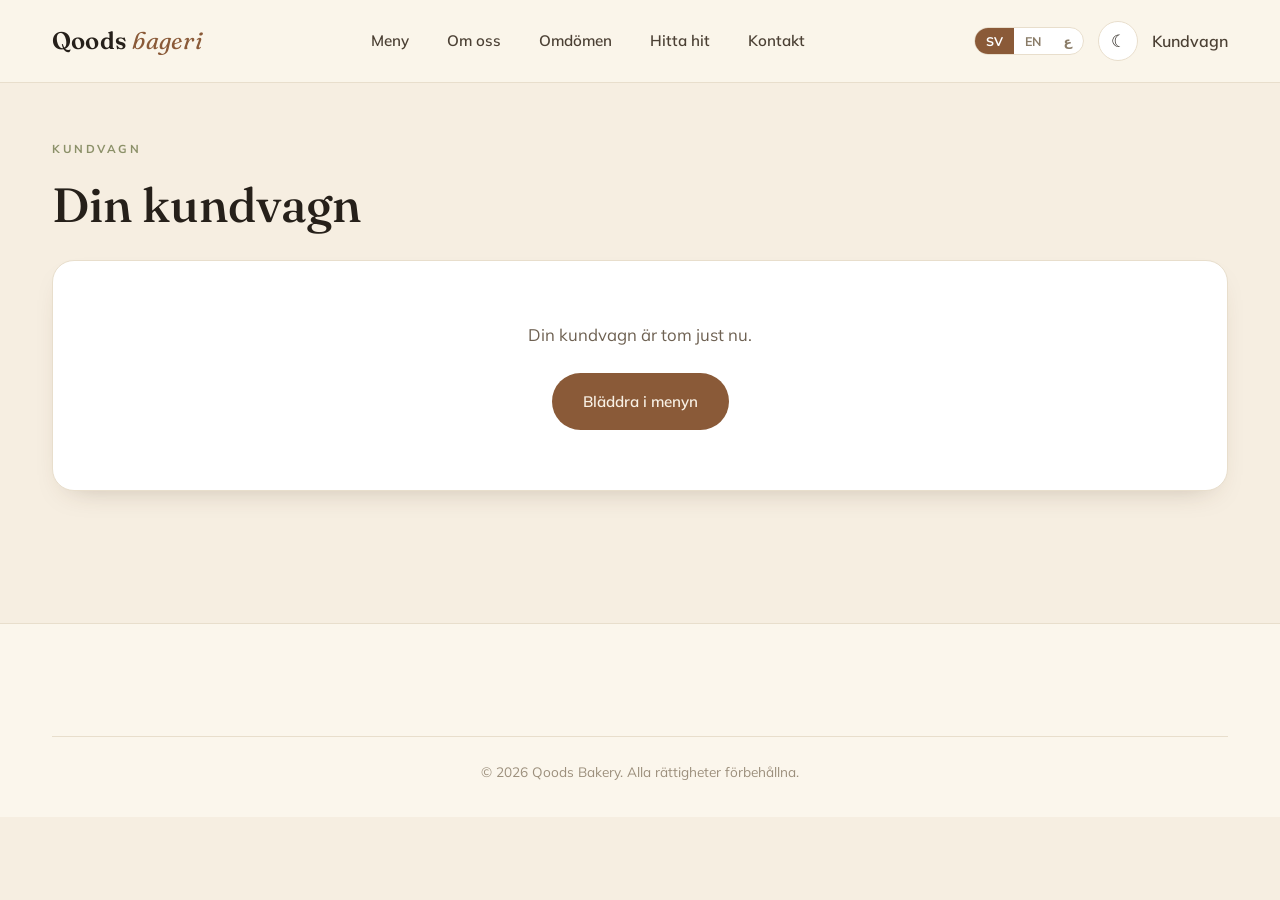
==== cart.html @ 98d8e090 "Qoods Bageri website (photos, 3 languages, cart, map) Co-Authored-By: Claude Opus 4.8 <noreply@anthr" ====
<!doctype html>
<html lang="sv">
<head>
<meta charset="utf-8">
<meta name="viewport" content="width=device-width, initial-scale=1">
<title>Qoods Bakery</title>
<script>try{var th=localStorage.getItem('qoods_theme')||'light';document.documentElement.setAttribute('data-theme',th);var lg=localStorage.getItem('qoods_lang')||'sv';document.documentElement.lang=lg;document.documentElement.dir=lg==='ar'?'rtl':'ltr';}catch(e){}</script>
<link rel="preconnect" href="https://fonts.googleapis.com">
<link rel="preconnect" href="https://fonts.gstatic.com" crossorigin>
<link href="https://fonts.googleapis.com/css2?family=Fraunces:ital,opsz,wght@0,9..144,400;0,9..144,500;0,9..144,600;1,9..144,400;1,9..144,500&family=Mulish:wght@400;500;600;700&family=Amiri:wght@400;700&family=Tajawal:wght@400;500;700&display=swap" rel="stylesheet">
<link rel="stylesheet" href="styles.css">
</head>
<body>

<header>
  <div class="wrap nav">
    <a href="index.html" class="logo"><b>Qoods</b> <span>bageri</span></a>
    <nav class="nav-links">
      <a href="index.html#menu" data-i18n="nav.menu">Meny</a>
      <a href="index.html#about" data-i18n="nav.about">Om oss</a>
      <a href="index.html#reviews" data-i18n="nav.reviews">Omdömen</a>
      <a href="index.html#visit" data-i18n="nav.visit">Hitta hit</a>
      <a href="index.html#contact" data-i18n="nav.contact">Kontakt</a>
    </nav>
    <div class="nav-right">
      <div class="lang-switch">
        <button data-lang="sv" onclick="setLang('sv')">SV</button>
        <button data-lang="en" onclick="setLang('en')">EN</button>
        <button data-lang="ar" onclick="setLang('ar')">ع</button>
      </div>
      <button class="theme-toggle" data-theme-toggle onclick="toggleTheme()" aria-label="Theme">☾</button>
      <a href="cart.html" class="cart-link"><span data-i18n="nav.cart">Kundvagn</span> <span class="cart-badge" data-cart-count>0</span></a>
    </div>
  </div>
</header>

<section class="cartpage">
  <div class="wrap">
    <div class="eyebrow" data-i18n="cart.eyebrow">Kundvagn</div>
    <h1 data-i18n="cart.title">Din kundvagn</h1>
    <div id="cartRoot"></div>
  </div>
</section>

<footer>
  <div class="wrap"><div class="foot-bottom" data-i18n="foot.rights">© 2026 Qoods Bakery. Alla rättigheter förbehållna.</div></div>
</footer>

<script src="i18n.js"></script>
<script src="data.js"></script>
<script>
  const root = document.getElementById("cartRoot");
  const fmt = n => (Math.round(n * 100) / 100).toLocaleString("sv-SE");
  const getKg = id => { const e = getCart().find(x=>x.id===id); return e ? e.kg : 0.5; };

  function render(){
    const cart = getCart();
    if (!cart.length){
      root.innerHTML = `
        <div class="cart-empty">
          <p>${t('cart.empty')}</p>
          <a class="btn btn-primary" href="index.html#menu">${t('cart.browse')}</a>
        </div>`;
      return;
    }
    const rows = cart.map(item => {
      const p = productById(item.id);
      if (!p) return "";
      return `
        <div class="cart-item">
          <img src="${p.img}" alt="${pName(p.id)}">
          <div>
            <div class="ci-name">${pName(p.id)}</div>
            <div class="ci-price">${p.price} ${t('product.per_kg')}</div>
            <div class="ci-controls">
              <div class="mini-stepper">
                <button data-dec="${p.id}">–</button>
                <span>${fmt(item.kg)} ${t('unit.kg')}</span>
                <button data-inc="${p.id}">+</button>
              </div>
              <button class="ci-remove" data-remove="${p.id}">${t('cart.remove')}</button>
            </div>
          </div>
          <div class="ci-total">${fmt(p.price * item.kg)} kr</div>
        </div>`;
    }).join("");

    const subtotal = cartSubtotal();
    root.innerHTML = `
      <div class="cart-layout">
        <div>${rows}</div>
        <div class="summary">
          <h3>${t('cart.summary')}</h3>
          <div class="sum-row"><span>${t('cart.items')}</span><span>${cart.length}</span></div>
          <div class="sum-row"><span>${t('cart.subtotal')}</span><span>${fmt(subtotal)} kr</span></div>
          <div class="sum-row total"><span>${t('cart.total')}</span><span>${fmt(subtotal)} kr</span></div>
          <a class="btn btn-primary" href="index.html#contact">${t('cart.request')}</a>
          <div class="fineprint">${t('cart.fineprint')}</div>
        </div>
      </div>`;

    root.querySelectorAll("[data-inc]").forEach(b => b.onclick = () => { setKg(b.dataset.inc, getKg(b.dataset.inc)+0.5); render(); });
    root.querySelectorAll("[data-dec]").forEach(b => b.onclick = () => { setKg(b.dataset.dec, getKg(b.dataset.dec)-0.5); render(); });
    root.querySelectorAll("[data-remove]").forEach(b => b.onclick = () => { removeFromCart(b.dataset.remove); render(); });
  }

  window.onLangApplied = render;
  render();
</script>
</body>
</html>
---- styles.css ----
:root{
  --cream:#F6EEE1;
  --cream-top:#FBF6EC;
  --blush:#F3E0DA;
  --ink:#26201A;
  --brown:#8A5A38;
  --brown-deep:#6E4527;
  --body:#6E6152;
  --sage:#8B9068;
  --line:#E8DECC;
  --card:#FFFFFF;
  --shadow:0 24px 60px -30px rgba(78,52,30,.35);
  --shadow-sm:0 12px 30px -18px rgba(78,52,30,.35);
  --serif:"Fraunces",Georgia,serif;
  --sans:"Mulish",system-ui,-apple-system,sans-serif;
}
*{box-sizing:border-box;margin:0;padding:0}
html{scroll-behavior:smooth}
body{font-family:var(--sans);color:var(--body);background:var(--cream);line-height:1.65;-webkit-font-smoothing:antialiased}
img{display:block;max-width:100%}
a{color:inherit;text-decoration:none}
.wrap{max-width:1240px;margin:0 auto;padding:0 32px}
.eyebrow{text-transform:uppercase;letter-spacing:.22em;font-size:.72rem;font-weight:700;color:var(--sage);margin-bottom:22px}
h1,h2,h3{font-family:var(--serif);color:var(--ink);font-weight:500;line-height:1.05}
.display{font-size:clamp(2.6rem,5.4vw,4.6rem);letter-spacing:-.01em}
h2.section{font-size:clamp(2rem,3.6vw,2.9rem)}
p.lead{font-size:1.06rem;max-width:36ch}
.btn{display:inline-flex;align-items:center;justify-content:center;font-family:var(--sans);font-weight:600;font-size:.95rem;padding:15px 30px;border-radius:999px;cursor:pointer;border:1px solid transparent;transition:.2s ease}
.btn-primary{background:var(--brown);color:#F8F0E4}
.btn-primary:hover{background:var(--brown-deep)}
.btn-ghost{background:transparent;color:var(--ink);border-color:#D8C9B2}
.btn-ghost:hover{background:#efe5d5}
.btn:disabled{opacity:.5;cursor:not-allowed}

/* Header */
header{position:sticky;top:0;z-index:40;background:rgba(251,246,236,.86);backdrop-filter:saturate(1.1) blur(10px);border-bottom:1px solid var(--line)}
.nav{display:flex;align-items:center;justify-content:space-between;height:82px}
.logo{font-family:var(--serif);font-size:1.5rem;color:var(--ink);letter-spacing:.01em}
.logo b{font-weight:600}.logo span{font-style:italic;font-weight:400;color:var(--brown)}
.nav-links{display:flex;gap:38px}
.nav-links a{font-weight:600;font-size:.95rem;color:#4b4034;transition:.2s}
.nav-links a:hover{color:var(--brown)}
.nav-right{display:flex;align-items:center;gap:22px}
.cart-link{position:relative;display:inline-flex;align-items:center;gap:9px;font-weight:600;color:#4b4034}
.cart-link:hover{color:var(--brown)}
.cart-badge{min-width:20px;height:20px;padding:0 6px;border-radius:999px;background:var(--brown);color:#fff;font-size:.72rem;font-weight:700;display:inline-flex;align-items:center;justify-content:center}

/* Hero */
.hero{padding:76px 0 44px}
.hero-grid{display:grid;grid-template-columns:1fr 1.05fr;gap:64px;align-items:center}
.hero .brand-name{font-size:clamp(3rem,6vw,5rem);line-height:.98;margin-bottom:4px}
.hero p.lead{margin:24px 0 34px;color:#6b5d4b}
.hero-actions{display:flex;gap:16px;flex-wrap:wrap}
.hero-media{position:relative}
.hero-media img{width:100%;height:540px;object-fit:cover;border-radius:26px;box-shadow:var(--shadow)}
.float-card{position:absolute;left:-8px;bottom:-22px;background:var(--card);border-radius:18px;padding:18px 26px;box-shadow:var(--shadow-sm);border:1px solid var(--line)}
.float-card .k{font-size:.66rem;letter-spacing:.2em;text-transform:uppercase;color:var(--sage);font-weight:700}
.float-card .v{font-family:var(--serif);font-size:1.35rem;color:var(--ink);margin-top:4px}

/* Welcome band */
.special{padding:30px 0 8px}
.special-band{background:var(--blush);border-radius:26px;text-align:center;padding:70px 40px}
.special-band .eyebrow{color:#b07e6b;margin-bottom:16px}
.special-band h2{font-size:clamp(2rem,3.6vw,3rem);color:#3d2a20}
.special-band p{max-width:46ch;margin:16px auto 0;color:#8a6455}

/* Menu / shop grid */
.menu{padding:82px 0 40px}
.menu-head{max-width:52ch;margin-bottom:52px}
.menu-head p{margin-top:18px;font-size:1.05rem}
.product-grid{display:grid;grid-template-columns:repeat(5,1fr);gap:24px}
.pcard{background:var(--card);border:1px solid var(--line);border-radius:18px;overflow:hidden;box-shadow:var(--shadow-sm);cursor:pointer;transition:.22s ease;display:flex;flex-direction:column}
.pcard:hover{transform:translateY(-5px);box-shadow:var(--shadow)}
.pcard .thumb{aspect-ratio:1/1;overflow:hidden;background:#f3ece0}
.pcard .thumb img{width:100%;height:100%;object-fit:cover;transition:.4s ease}
.pcard:hover .thumb img{transform:scale(1.05)}
.pcard .pbody{padding:16px 16px 18px;display:flex;flex-direction:column;gap:6px;flex:1}
.pcard .pname{font-family:var(--serif);font-size:1.05rem;color:var(--ink);line-height:1.15}
.pcard .pprice{font-family:var(--serif);font-size:.92rem;color:var(--brown);margin-top:auto}
.pcard .pview{font-size:.78rem;font-weight:700;letter-spacing:.04em;color:var(--sage);text-transform:uppercase}

/* About */
.about{padding:80px 0}
.about-grid{display:grid;grid-template-columns:1fr 1fr;gap:70px;align-items:center}
.about-grid p{margin-top:20px;color:#6b5d4b;font-size:1.04rem}
.about-media img{width:100%;height:540px;object-fit:cover;border-radius:26px;box-shadow:var(--shadow)}
.img-placeholder{width:100%;height:540px;border-radius:26px;border:2px dashed #d8c7ac;background:#f1e8d8;display:flex;align-items:center;justify-content:center;text-align:center;color:#a9906c;font-weight:600;padding:30px}
.features{display:grid;grid-template-columns:repeat(3,1fr);gap:26px;margin-top:60px}
.feature{background:var(--card);border:1px solid var(--line);border-radius:20px;padding:32px 30px;box-shadow:var(--shadow-sm)}
.feature h3{font-size:1.28rem;margin-bottom:10px}
.feature p{font-size:.96rem}

/* Reviews */
.reviews{padding:70px 0 40px}
.reviews-head{display:flex;justify-content:space-between;align-items:flex-end;gap:30px;flex-wrap:wrap;margin-bottom:44px}
.reviews-head .htext{max-width:40ch}
.reviews-head .htext p{margin-top:14px}
.rating-badge{display:flex;align-items:center;gap:18px;background:var(--card);border:1px solid var(--line);border-radius:20px;padding:20px 28px;box-shadow:var(--shadow-sm)}
.rating-badge .num{font-family:var(--serif);font-size:2.8rem;color:var(--ink);line-height:1}
.rating-badge .meta{font-size:.9rem;color:#8a7c68}
.stars{color:#C99A2E;letter-spacing:2px;font-size:1.05rem}
.stars .off{color:#e0d4bf}
.review-grid{display:grid;grid-template-columns:repeat(2,1fr);gap:26px}
.review-card{background:var(--card);border:1px solid var(--line);border-radius:20px;padding:32px 34px;box-shadow:var(--shadow-sm);display:flex;flex-direction:column}
.review-card .quote{font-family:var(--serif);font-style:italic;font-size:1.12rem;color:#453a2d;line-height:1.55;margin:16px 0 20px}
.review-card .subratings{font-size:.82rem;color:#8a7c68;margin-bottom:16px}
.review-card .who{margin-top:auto;font-weight:700;color:var(--ink)}

/* Visit */
.visit{padding:20px 0 70px}
.visit-grid{display:grid;grid-template-columns:1fr 1fr;gap:30px}
.panel{background:var(--card);border:1px solid var(--line);border-radius:22px;padding:40px 42px;box-shadow:var(--shadow-sm)}
.hours-row{display:flex;justify-content:space-between;align-items:center;padding:18px 0;font-size:1.05rem}
.hours-row + .hours-row{border-top:1px solid var(--line)}
.hours-row .day{font-family:var(--serif);color:var(--ink)}
.hours-row .time{font-family:var(--serif);color:#4b4034}
.panel h3{font-size:1.7rem;margin-bottom:16px}
.panel .contact-line{margin:4px 0;color:var(--brown)}
.panel .note{margin-top:20px;color:#7b6d5b;max-width:38ch}
.map{margin-top:30px;height:340px;border-radius:22px;overflow:hidden;border:1px solid var(--line);background:radial-gradient(circle at 30% 40%,#dfe7d3 0 8px,transparent 9px),radial-gradient(circle at 70% 65%,#e7d9c4 0 10px,transparent 11px),linear-gradient(135deg,#eef1e6,#e9e0cf);position:relative;box-shadow:var(--shadow-sm)}
.map .roads{position:absolute;inset:0;background-image:linear-gradient(90deg,rgba(180,160,130,.35) 2px,transparent 2px),linear-gradient(0deg,rgba(180,160,130,.28) 2px,transparent 2px);background-size:120px 120px,120px 120px}
.map .pin{position:absolute;left:50%;top:50%;transform:translate(-50%,-100%);text-align:center}
.map .pin .dot{width:22px;height:22px;background:var(--brown);border-radius:50% 50% 50% 0;transform:rotate(-45deg);margin:0 auto;box-shadow:0 8px 18px -6px rgba(78,52,30,.6)}
.map .pin .lbl{margin-top:14px;background:#fff;border:1px solid var(--line);border-radius:999px;padding:7px 16px;font-weight:600;font-size:.85rem;color:var(--ink)}

/* Contact */
.contact{padding:20px 0 90px}
.contact-head{max-width:46ch;margin-bottom:40px}
.contact-head p{margin-top:16px;font-size:1.05rem}
.form-card{background:var(--card);border:1px solid var(--line);border-radius:24px;padding:46px 48px;box-shadow:var(--shadow-sm)}
.form-grid{display:grid;grid-template-columns:1fr 1fr;gap:26px 30px}
.field{display:flex;flex-direction:column}
.field.full{grid-column:1 / -1}
label{font-family:var(--serif);color:var(--ink);font-size:1.02rem;margin-bottom:10px}
input,select,textarea{font-family:var(--sans);font-size:.98rem;color:#4b4034;padding:15px 18px;border:1px solid #E0D4BF;border-radius:14px;background:#FDFBF6;transition:.2s;width:100%}
input:focus,select:focus,textarea:focus{outline:none;border-color:var(--brown);box-shadow:0 0 0 3px rgba(138,90,56,.12)}
textarea{min-height:150px;resize:vertical}
.form-actions{margin-top:30px}

/* Footer */
footer{background:var(--cream-top);border-top:1px solid var(--line);padding:64px 0 34px}
.foot-grid{display:grid;grid-template-columns:1.3fr 1fr 1fr;gap:40px}
.foot-brand p{margin-top:16px;max-width:34ch;font-size:.98rem}
.foot-col h4{text-transform:uppercase;letter-spacing:.18em;font-size:.72rem;color:var(--sage);font-weight:700;margin-bottom:18px}
.foot-row{display:flex;justify-content:space-between;font-size:.95rem;padding:6px 0}
.foot-bottom{margin-top:48px;padding-top:24px;border-top:1px solid var(--line);text-align:center;font-size:.85rem;color:#9c8f7c}

/* ===== Product detail page ===== */
.pd{padding:56px 0 90px}
.crumbs{font-size:.9rem;color:#8a7c68;margin-bottom:34px}
.crumbs a:hover{color:var(--brown)}
.pd-grid{display:grid;grid-template-columns:1.05fr 1fr;gap:60px;align-items:start}
.pd-media img{width:100%;border-radius:24px;box-shadow:var(--shadow);object-fit:cover}
.pd-info .eyebrow{margin-bottom:14px}
.pd-info h1{font-size:clamp(2.1rem,4vw,3.1rem);margin-bottom:16px}
.pd-info .desc{font-size:1.08rem;color:#6b5d4b;max-width:44ch}
.pd-price{font-family:var(--serif);font-size:1.7rem;color:var(--brown);margin:26px 0 6px}
.pd-price small{font-family:var(--sans);font-size:.95rem;color:#8a7c68;font-weight:600}
.qty-block{margin-top:30px;background:var(--card);border:1px solid var(--line);border-radius:20px;padding:28px 30px;box-shadow:var(--shadow-sm)}
.qty-label{font-family:var(--serif);color:var(--ink);font-size:1.1rem;margin-bottom:16px}
.stepper{display:inline-flex;align-items:center;gap:0;border:1px solid #E0D4BF;border-radius:999px;overflow:hidden;background:#FDFBF6}
.stepper button{width:52px;height:52px;border:none;background:transparent;font-size:1.5rem;color:var(--brown);cursor:pointer;font-family:var(--sans)}
.stepper button:hover{background:#efe5d5}
.stepper input{width:96px;text-align:center;border:none;background:transparent;font-family:var(--serif);font-size:1.2rem;color:var(--ink);padding:0}
.stepper input:focus{box-shadow:none}
.kg-unit{margin-left:12px;color:#8a7c68;font-weight:600}
.line-total{margin:22px 0 24px;font-size:1.05rem;color:#4b4034}
.line-total b{font-family:var(--serif);color:var(--ink);font-size:1.25rem}
.pd-actions{display:flex;gap:14px;flex-wrap:wrap}
.added-msg{margin-top:18px;color:#4e7a3f;font-weight:600;display:none}
.added-msg.show{display:block}

/* ===== Cart page ===== */
.cartpage{padding:56px 0 90px;min-height:60vh}
.cartpage h1{font-size:clamp(2.1rem,4vw,3rem);margin-bottom:8px}
.cart-empty{background:var(--card);border:1px solid var(--line);border-radius:22px;padding:60px 40px;text-align:center;box-shadow:var(--shadow-sm);margin-top:30px}
.cart-empty p{margin-bottom:24px;font-size:1.05rem}
.cart-layout{display:grid;grid-template-columns:1.6fr .9fr;gap:40px;margin-top:40px;align-items:start}
.cart-item{display:grid;grid-template-columns:96px 1fr auto;gap:22px;align-items:center;background:var(--card);border:1px solid var(--line);border-radius:18px;padding:18px;box-shadow:var(--shadow-sm);margin-bottom:18px}
.cart-item img{width:96px;height:96px;object-fit:cover;border-radius:12px}
.cart-item .ci-name{font-family:var(--serif);font-size:1.2rem;color:var(--ink)}
.cart-item .ci-price{font-size:.9rem;color:#8a7c68;margin-top:2px}
.cart-item .ci-controls{display:flex;align-items:center;gap:14px;margin-top:12px}
.mini-stepper{display:inline-flex;align-items:center;border:1px solid #E0D4BF;border-radius:999px;background:#FDFBF6}
.mini-stepper button{width:34px;height:34px;border:none;background:transparent;color:var(--brown);font-size:1.1rem;cursor:pointer}
.mini-stepper span{min-width:64px;text-align:center;font-family:var(--serif);color:var(--ink)}
.ci-remove{background:none;border:none;color:#b06a52;font-weight:600;cursor:pointer;font-size:.85rem}
.ci-total{font-family:var(--serif);font-size:1.2rem;color:var(--ink);white-space:nowrap}
.summary{background:var(--card);border:1px solid var(--line);border-radius:22px;padding:34px 34px;box-shadow:var(--shadow-sm);position:sticky;top:110px}
.summary h3{font-size:1.5rem;margin-bottom:22px}
.sum-row{display:flex;justify-content:space-between;padding:10px 0;font-size:1rem}
.sum-row.total{border-top:1px solid var(--line);margin-top:12px;padding-top:18px;font-family:var(--serif);font-size:1.3rem;color:var(--ink)}
.summary .btn{width:100%;margin-top:24px}
.summary .fineprint{margin-top:16px;font-size:.82rem;color:#9c8f7c;text-align:center}

@media (max-width:1100px){.product-grid{grid-template-columns:repeat(4,1fr)}}
@media (max-width:900px){
  .hero-grid,.about-grid,.cat,.visit-grid,.form-grid,.foot-grid,.pd-grid,.cart-layout,.review-grid{grid-template-columns:1fr}
  .nav-links{display:none}
  .features{grid-template-columns:1fr}
  .hero-media img,.about-media img,.img-placeholder{height:400px}
  .product-grid{grid-template-columns:repeat(3,1fr)}
  .summary{position:static}
}
@media (max-width:560px){.product-grid{grid-template-columns:repeat(2,1fr)}.wrap{padding:0 20px}.nav-cta{display:none}}

/* ===== Header controls: language + theme ===== */
.nav-right{gap:14px}
.lang-switch{display:inline-flex;border:1px solid var(--line);border-radius:999px;overflow:hidden;background:var(--card)}
.lang-switch button{border:none;background:transparent;padding:7px 11px;font-family:var(--sans);font-weight:700;font-size:.78rem;color:#8a7c68;cursor:pointer;transition:.2s;line-height:1}
.lang-switch button.active{background:var(--brown);color:#fff}
.lang-switch button:not(.active):hover{background:#efe5d5;color:var(--brown)}
.theme-toggle{width:40px;height:40px;border-radius:999px;border:1px solid var(--line);background:var(--card);color:var(--ink);font-size:1.05rem;cursor:pointer;display:inline-flex;align-items:center;justify-content:center;transition:.2s}
.theme-toggle:hover{border-color:var(--brown);color:var(--brown)}

/* ===== Real map ===== */
.map{position:relative;height:360px;border-radius:22px;overflow:hidden;border:1px solid var(--line);box-shadow:var(--shadow-sm);margin-top:30px;background:#e9e0cf}
.map-embed{position:absolute;inset:0;width:100%;height:100%;border:0}
.map-overlay{position:absolute;inset:0;display:flex;align-items:flex-end;justify-content:center;padding:20px;pointer-events:none}
.map-badge{pointer-events:auto;text-decoration:none;background:var(--card);border:1px solid var(--line);border-radius:999px;padding:11px 20px;font-weight:600;color:var(--ink);box-shadow:var(--shadow);font-size:.92rem;transition:.2s}
.map-badge:hover{border-color:var(--brown)}
.map-badge .cta{color:var(--brown);font-weight:700;margin-inline-start:8px}

/* ===== RTL / Arabic ===== */
html[lang="ar"]{--serif:"Amiri","Fraunces",serif;--sans:"Tajawal","Mulish",sans-serif}
html[dir="rtl"] p.lead,html[dir="rtl"] .menu-head p,html[dir="rtl"] .contact-head p{max-width:none}
html[dir="rtl"] .item-title h4{font-weight:600}

/* ===== Dark mode ===== */
:root[data-theme="dark"]{
  --cream:#1e1710;--cream-top:#241c14;--blush:#3a2723;
  --ink:#F2E8D8;--brown:#D79E6E;--brown-deep:#E7B486;
  --body:#C6B8A4;--sage:#B2B888;--line:#3b3125;--card:#281f17;
  --shadow:0 24px 60px -30px rgba(0,0,0,.65);--shadow-sm:0 12px 30px -18px rgba(0,0,0,.6);
}
:root[data-theme="dark"] header{background:rgba(30,23,16,.85)}
:root[data-theme="dark"] .nav-links a,
:root[data-theme="dark"] .cart-link,
:root[data-theme="dark"] .hours-row .time{color:#dccfba}
:root[data-theme="dark"] .hero p.lead,
:root[data-theme="dark"] .about-grid p,
:root[data-theme="dark"] .menu-head p,
:root[data-theme="dark"] .foot-text,
:root[data-theme="dark"] .foot-brand p{color:var(--body)}
:root[data-theme="dark"] .panel .note,
:root[data-theme="dark"] .crumbs,
:root[data-theme="dark"] .rating-badge .meta,
:root[data-theme="dark"] .review-card .subratings,
:root[data-theme="dark"] .cart-item .ci-price,
:root[data-theme="dark"] .summary .fineprint,
:root[data-theme="dark"] .foot-bottom,
:root[data-theme="dark"] .lang-switch button{color:#a99a86}
:root[data-theme="dark"] .special-band h2{color:#f6e8da}
:root[data-theme="dark"] .special-band .eyebrow{color:#e0a487}
:root[data-theme="dark"] .special-band p{color:#d8b3a4}
:root[data-theme="dark"] .review-card .quote{color:#e7dccb}
:root[data-theme="dark"] input,
:root[data-theme="dark"] select,
:root[data-theme="dark"] textarea{background:#1b140e;color:#e7dccb;border-color:#463a2c}
:root[data-theme="dark"] .btn-ghost{border-color:#5c4b39;color:var(--ink)}
:root[data-theme="dark"] .btn-ghost:hover{background:#33291e}
:root[data-theme="dark"] .stepper,
:root[data-theme="dark"] .mini-stepper{background:#1b140e;border-color:#463a2c}
:root[data-theme="dark"] .lang-switch button:not(.active):hover,
:root[data-theme="dark"] .theme-toggle:hover{background:#33291e}
:root[data-theme="dark"] .map-embed{filter:invert(.92) hue-rotate(180deg) brightness(.95) contrast(.9)}
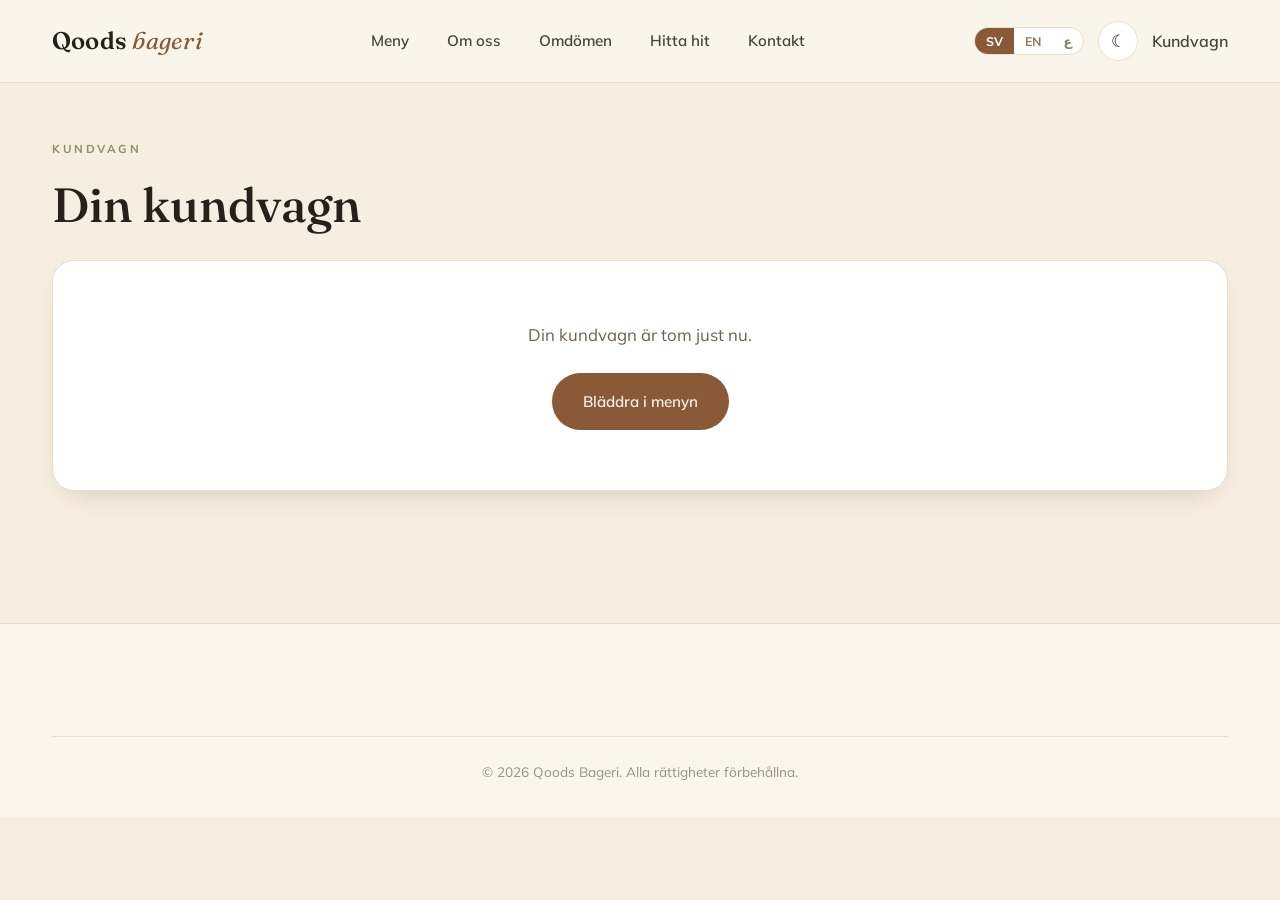
==== commit 2cfed58e: "Real product catalog: prices, package/kg rules, pickup-only, whole-kilo-only Co-Authored-By: Claude " ====
--- a/cart.html
+++ b/cart.html
@@ -51,7 +51,9 @@
 <script>
   const root = document.getElementById("cartRoot");
   const fmt = n => (Math.round(n * 100) / 100).toLocaleString("sv-SE");
-  const getKg = id => { const e = getCart().find(x=>x.id===id); return e ? e.kg : 0.5; };
+  const getQty = id => { const e = getCart().find(x=>x.id===id); const p=productById(id); return e ? e.qty : minQty(p); };
+  const priceLabel = p => p.type === "kg" ? `${p.price} ${t('product.per_kg')}` : `${p.price} kr / ${p.weight}`;
+  const qtyLabel = (p, q) => p.type === "kg" ? `${fmt(q)} ${t('unit.kg')}` : `× ${q}`;
 
   function render(){
     const cart = getCart();
@@ -71,17 +73,17 @@
           <img src="${p.img}" alt="${pName(p.id)}">
           <div>
             <div class="ci-name">${pName(p.id)}</div>
-            <div class="ci-price">${p.price} ${t('product.per_kg')}</div>
+            <div class="ci-price">${priceLabel(p)}</div>
             <div class="ci-controls">
               <div class="mini-stepper">
                 <button data-dec="${p.id}">–</button>
-                <span>${fmt(item.kg)} ${t('unit.kg')}</span>
+                <span>${qtyLabel(p, item.qty)}</span>
                 <button data-inc="${p.id}">+</button>
               </div>
               <button class="ci-remove" data-remove="${p.id}">${t('cart.remove')}</button>
             </div>
           </div>
-          <div class="ci-total">${fmt(p.price * item.kg)} kr</div>
+          <div class="ci-total">${fmt(lineTotal(p, item.qty))} kr</div>
         </div>`;
     }).join("");
 
@@ -99,8 +101,8 @@
         </div>
       </div>`;
 
-    root.querySelectorAll("[data-inc]").forEach(b => b.onclick = () => { setKg(b.dataset.inc, getKg(b.dataset.inc)+0.5); render(); });
-    root.querySelectorAll("[data-dec]").forEach(b => b.onclick = () => { setKg(b.dataset.dec, getKg(b.dataset.dec)-0.5); render(); });
+    root.querySelectorAll("[data-inc]").forEach(b => b.onclick = () => { const p=productById(b.dataset.inc); setQty(p.id, getQty(p.id)+stepQty(p)); render(); });
+    root.querySelectorAll("[data-dec]").forEach(b => b.onclick = () => { const p=productById(b.dataset.dec); setQty(p.id, getQty(p.id)-stepQty(p)); render(); });
     root.querySelectorAll("[data-remove]").forEach(b => b.onclick = () => { removeFromCart(b.dataset.remove); render(); });
   }
 
--- a/styles.css
+++ b/styles.css
@@ -225,6 +225,16 @@
 html[lang="ar"]{--serif:"Amiri","Fraunces",serif;--sans:"Tajawal","Mulish",sans-serif}
 html[dir="rtl"] p.lead,html[dir="rtl"] .menu-head p,html[dir="rtl"] .contact-head p{max-width:none}
 html[dir="rtl"] .item-title h4{font-weight:600}
+
+/* ===== Package / rule bits ===== */
+.pcard .thumb{position:relative}
+.pd-media{position:relative}
+.pbadge{position:absolute;top:12px;inset-inline-start:12px;background:var(--brown);color:#fff;font-size:.68rem;font-weight:700;letter-spacing:.04em;text-transform:uppercase;padding:5px 11px;border-radius:999px;box-shadow:var(--shadow-sm)}
+.qty-row{display:flex;align-items:center;gap:12px}
+.qty-note{margin-top:14px;font-size:.92rem;color:#7b6d5b;background:#f3ece0;border:1px solid var(--line);border-radius:12px;padding:11px 15px}
+.qty-note.pickup{color:#8a5a38;background:#f3e6da}
+:root[data-theme="dark"] .qty-note{color:#c6b8a4;background:#221a12}
+:root[data-theme="dark"] .qty-note.pickup{color:#e0b088;background:#2a1e14}
 
 /* ===== Dark mode ===== */
 :root[data-theme="dark"]{
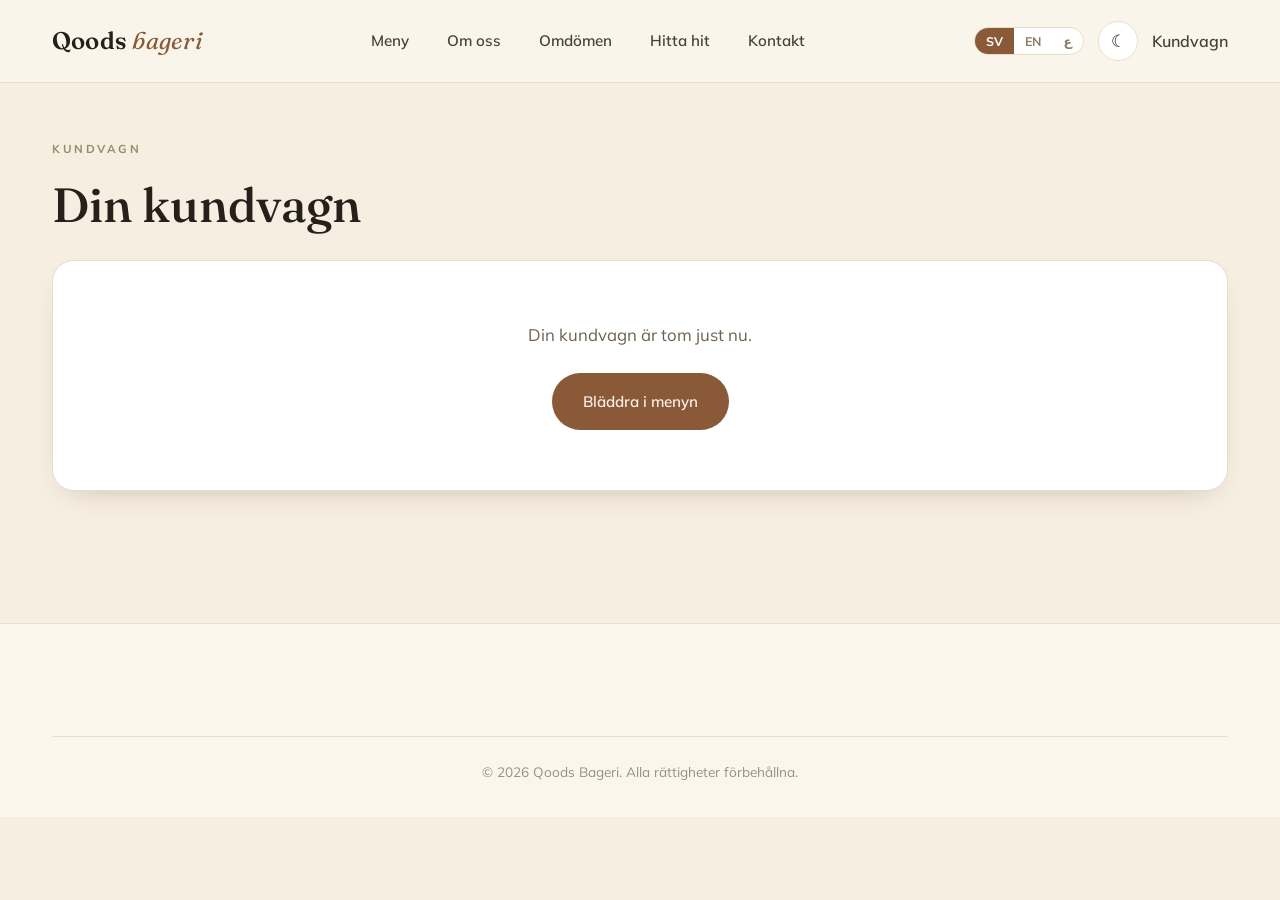
==== commit 879d9411: "Cart CTA -> 'Pay now' (Swish/Klarna next); contact form is questions-only (emails shop) Co-Authored-" ====
--- a/cart.html
+++ b/cart.html
@@ -96,14 +96,16 @@
           <div class="sum-row"><span>${t('cart.items')}</span><span>${cart.length}</span></div>
           <div class="sum-row"><span>${t('cart.subtotal')}</span><span>${fmt(subtotal)} kr</span></div>
           <div class="sum-row total"><span>${t('cart.total')}</span><span>${fmt(subtotal)} kr</span></div>
-          <a class="btn btn-primary" href="index.html#contact">${t('cart.request')}</a>
-          <div class="fineprint">${t('cart.fineprint')}</div>
+          <button class="btn btn-primary" id="payBtn" style="width:100%">${t('cart.request')}</button>
+          <div class="fineprint" id="payNote">${t('cart.fineprint')}</div>
         </div>
       </div>`;
 
     root.querySelectorAll("[data-inc]").forEach(b => b.onclick = () => { const p=productById(b.dataset.inc); setQty(p.id, getQty(p.id)+stepQty(p)); render(); });
     root.querySelectorAll("[data-dec]").forEach(b => b.onclick = () => { const p=productById(b.dataset.dec); setQty(p.id, getQty(p.id)-stepQty(p)); render(); });
     root.querySelectorAll("[data-remove]").forEach(b => b.onclick = () => { removeFromCart(b.dataset.remove); render(); });
+    const pay = root.querySelector("#payBtn");
+    if (pay) pay.onclick = () => { const n = root.querySelector("#payNote"); if (n) n.textContent = t('cart.pay_soon'); };
   }
 
   window.onLangApplied = render;
--- a/styles.css
+++ b/styles.css
@@ -195,7 +195,7 @@
 
 @media (max-width:1100px){.product-grid{grid-template-columns:repeat(4,1fr)}}
 @media (max-width:900px){
-  .hero-grid,.about-grid,.cat,.visit-grid,.form-grid,.foot-grid,.pd-grid,.cart-layout,.review-grid{grid-template-columns:1fr}
+  .hero-grid,.about-grid,.cat,.visit-grid,.form-grid,.foot-grid,.pd-grid,.cart-layout,.review-grid,.pd-extra{grid-template-columns:1fr}
   .nav-links{display:none}
   .features{grid-template-columns:1fr}
   .hero-media img,.about-media img,.img-placeholder{height:400px}
@@ -235,6 +235,21 @@
 .qty-note.pickup{color:#8a5a38;background:#f3e6da}
 :root[data-theme="dark"] .qty-note{color:#c6b8a4;background:#221a12}
 :root[data-theme="dark"] .qty-note.pickup{color:#e0b088;background:#2a1e14}
+
+/* ===== Ingredients + nutrition ===== */
+.pd-extra{display:grid;grid-template-columns:1.25fr 1fr;gap:44px;margin-top:52px;padding-top:44px;border-top:1px solid var(--line)}
+.pd-h{font-family:var(--serif);font-weight:500;font-size:1.4rem;color:var(--ink);margin-bottom:16px}
+.ing-text{font-size:1rem;line-height:1.75;color:var(--body)}
+.nutr-table{background:var(--card);border:1px solid var(--line);border-radius:16px;overflow:hidden;box-shadow:var(--shadow-sm)}
+.nutr-row{display:flex;justify-content:space-between;gap:16px;padding:12px 20px;font-size:.98rem}
+.nutr-row + .nutr-row{border-top:1px solid var(--line)}
+.nutr-row > span:first-child{color:#6b5d4b}
+.nutr-row > span:last-child{font-family:var(--serif);color:var(--ink);font-variant-numeric:tabular-nums;white-space:nowrap}
+.nutr-row.sub > span:first-child{padding-inline-start:20px;color:#9a8b76;font-size:.9rem}
+.nutr-row.sub > span:last-child{font-family:var(--sans);color:#6b5d4b;font-size:.92rem}
+:root[data-theme="dark"] .nutr-row > span:first-child{color:#c6b8a4}
+:root[data-theme="dark"] .nutr-row.sub > span:first-child,
+:root[data-theme="dark"] .nutr-row.sub > span:last-child{color:#a99a86}
 
 /* ===== Dark mode ===== */
 :root[data-theme="dark"]{
@@ -274,3 +289,19 @@
 :root[data-theme="dark"] .lang-switch button:not(.active):hover,
 :root[data-theme="dark"] .theme-toggle:hover{background:#33291e}
 :root[data-theme="dark"] .map-embed{filter:invert(.92) hue-rotate(180deg) brightness(.95) contrast(.9)}
+
+/* ===== Mobile fixes (appended last so they win source order) ===== */
+.ci-controls{flex-wrap:wrap}
+.cart-item > div{min-width:0}
+@media (max-width:900px){ .pd-extra{grid-template-columns:1fr;gap:32px} }
+@media (max-width:560px){
+  .nav{height:70px}
+  .logo{font-size:1.2rem}
+  .nav-right{gap:9px}
+  .lang-switch button{padding:6px 9px;font-size:.72rem}
+  .theme-toggle{width:34px;height:34px;font-size:.95rem}
+  .cart-link > span[data-i18n]{display:none}
+  .cart-link::before{content:"🛒";font-size:1.05rem}
+  .cart-item{grid-template-columns:64px 1fr auto;gap:14px;padding:14px}
+  .cart-item img{width:64px;height:64px}
+}
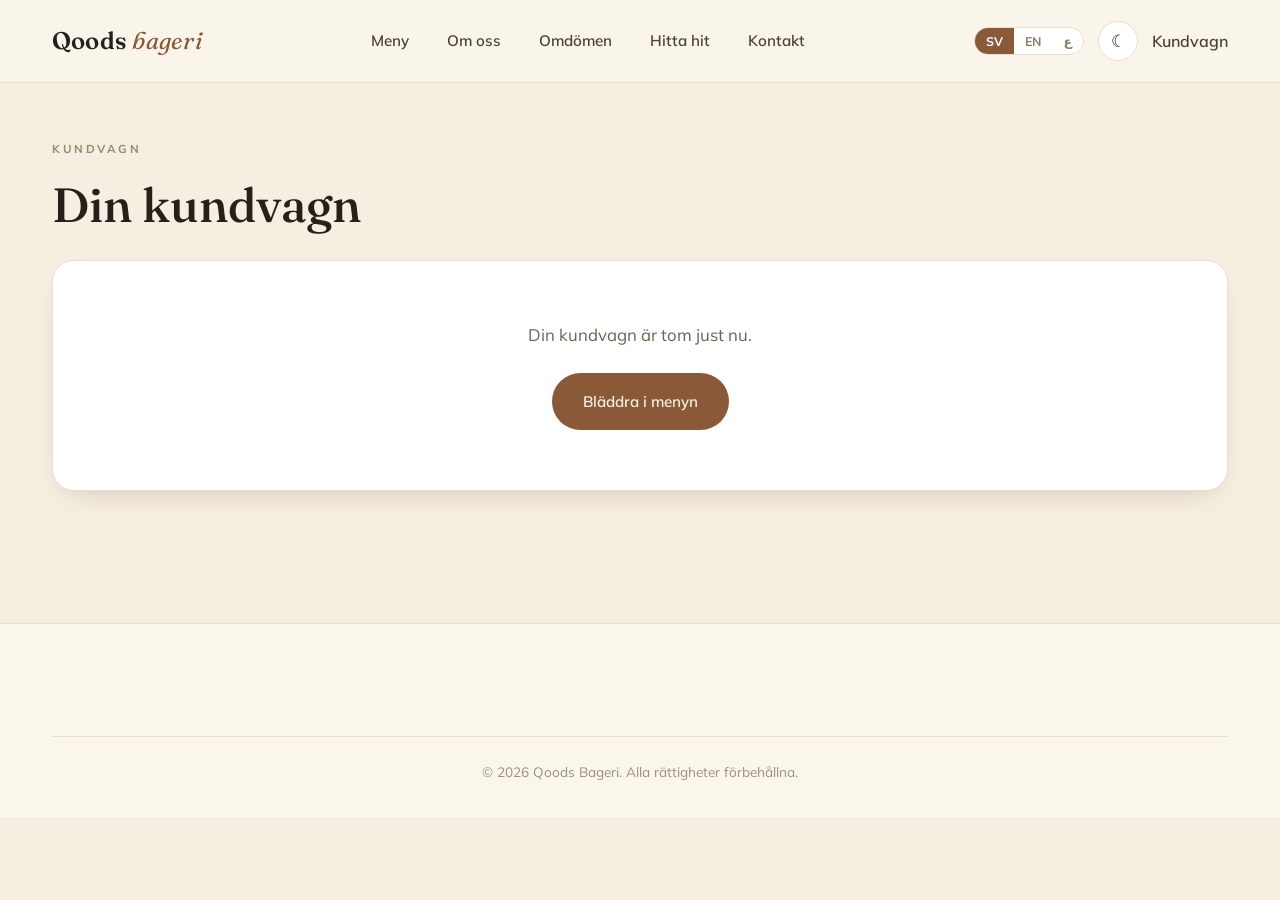
==== commit bda13128: "Add checkout page (name/email/phone, pickup, order #, trilingual); cart Pay now -> checkout Co-Autho" ====
--- a/cart.html
+++ b/cart.html
@@ -96,16 +96,14 @@
           <div class="sum-row"><span>${t('cart.items')}</span><span>${cart.length}</span></div>
           <div class="sum-row"><span>${t('cart.subtotal')}</span><span>${fmt(subtotal)} kr</span></div>
           <div class="sum-row total"><span>${t('cart.total')}</span><span>${fmt(subtotal)} kr</span></div>
-          <button class="btn btn-primary" id="payBtn" style="width:100%">${t('cart.request')}</button>
-          <div class="fineprint" id="payNote">${t('cart.fineprint')}</div>
+          <a class="btn btn-primary" href="checkout.html" style="width:100%">${t('cart.request')}</a>
+          <div class="fineprint">${t('cart.fineprint')}</div>
         </div>
       </div>`;
 
     root.querySelectorAll("[data-inc]").forEach(b => b.onclick = () => { const p=productById(b.dataset.inc); setQty(p.id, getQty(p.id)+stepQty(p)); render(); });
     root.querySelectorAll("[data-dec]").forEach(b => b.onclick = () => { const p=productById(b.dataset.dec); setQty(p.id, getQty(p.id)-stepQty(p)); render(); });
     root.querySelectorAll("[data-remove]").forEach(b => b.onclick = () => { removeFromCart(b.dataset.remove); render(); });
-    const pay = root.querySelector("#payBtn");
-    if (pay) pay.onclick = () => { const n = root.querySelector("#payNote"); if (n) n.textContent = t('cart.pay_soon'); };
   }
 
   window.onLangApplied = render;
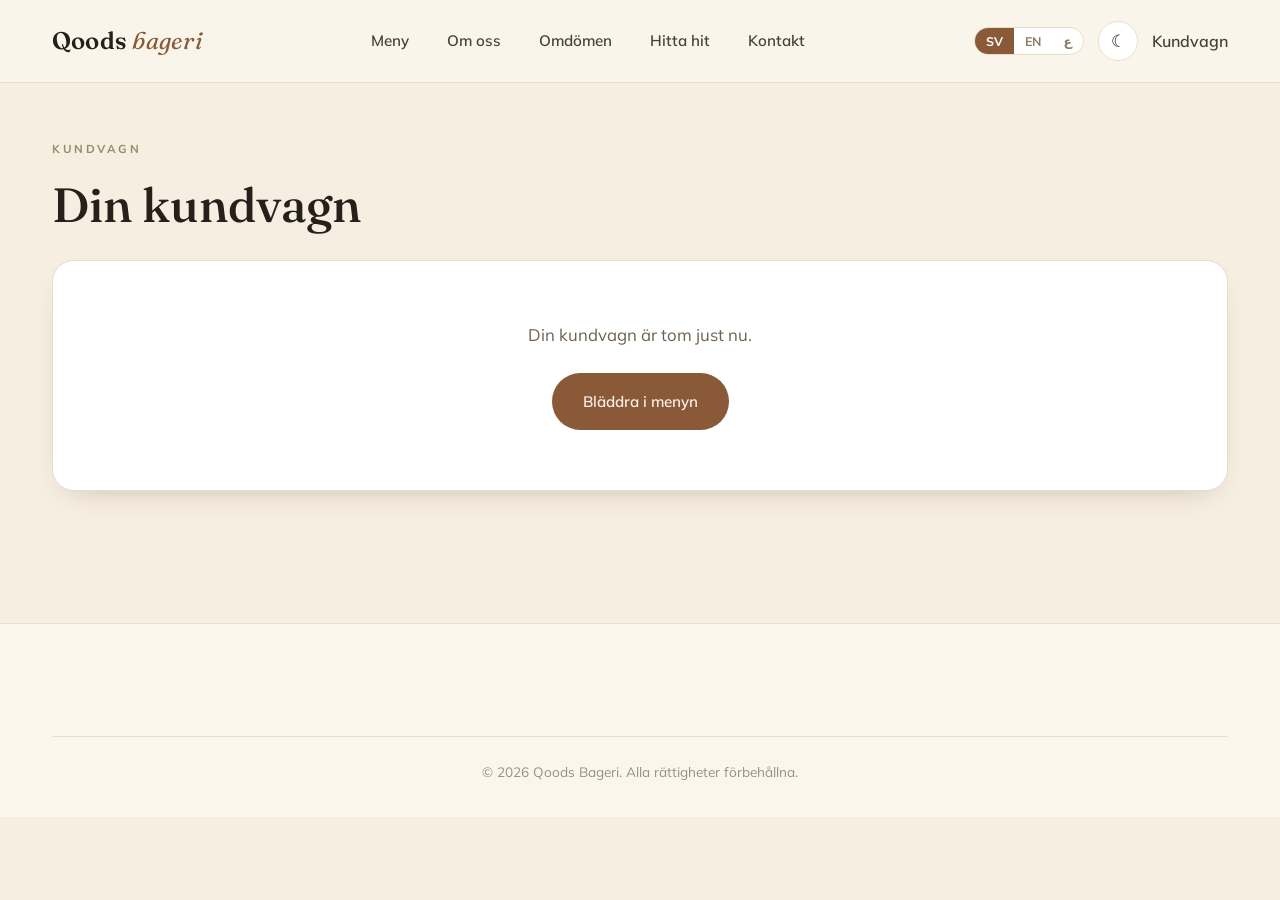
==== commit bef62340: "Branding/SEO: own favicon, titles to 'Qoods bageri', meta description + OG - Add brand favicon (favi" ====
--- a/cart.html
+++ b/cart.html
@@ -3,7 +3,11 @@
 <head>
 <meta charset="utf-8">
 <meta name="viewport" content="width=device-width, initial-scale=1">
-<title>Qoods Bakery</title>
+<title>Kundvagn – Qoods bageri</title>
+<link rel="icon" href="favicon.ico" sizes="48x48">
+<link rel="icon" type="image/png" sizes="32x32" href="favicon-32.png">
+<link rel="apple-touch-icon" href="apple-touch-icon.png">
+<meta name="theme-color" content="#8A5A38">
 <script>try{var th=localStorage.getItem('qoods_theme')||'light';document.documentElement.setAttribute('data-theme',th);var lg=localStorage.getItem('qoods_lang')||'sv';document.documentElement.lang=lg;document.documentElement.dir=lg==='ar'?'rtl':'ltr';}catch(e){}</script>
 <link rel="preconnect" href="https://fonts.googleapis.com">
 <link rel="preconnect" href="https://fonts.gstatic.com" crossorigin>
--- a/styles.css
+++ b/styles.css
@@ -305,3 +305,8 @@
   .cart-item{grid-template-columns:64px 1fr auto;gap:14px;padding:14px}
   .cart-item img{width:64px;height:64px}
 }
+
+/* ---- Order channels (Call / WhatsApp) ---- */
+.order-channels{display:flex;gap:12px;flex-wrap:wrap;justify-content:center;margin:0 auto 28px}
+.order-channels a{display:inline-flex;align-items:center;gap:8px;border:1px solid var(--line);border-radius:999px;padding:13px 26px;color:var(--ink);font-weight:600;background:var(--card);box-shadow:var(--shadow-sm);transition:.18s ease}
+.order-channels a:hover{border-color:var(--brown);color:var(--brown);transform:translateY(-1px)}
